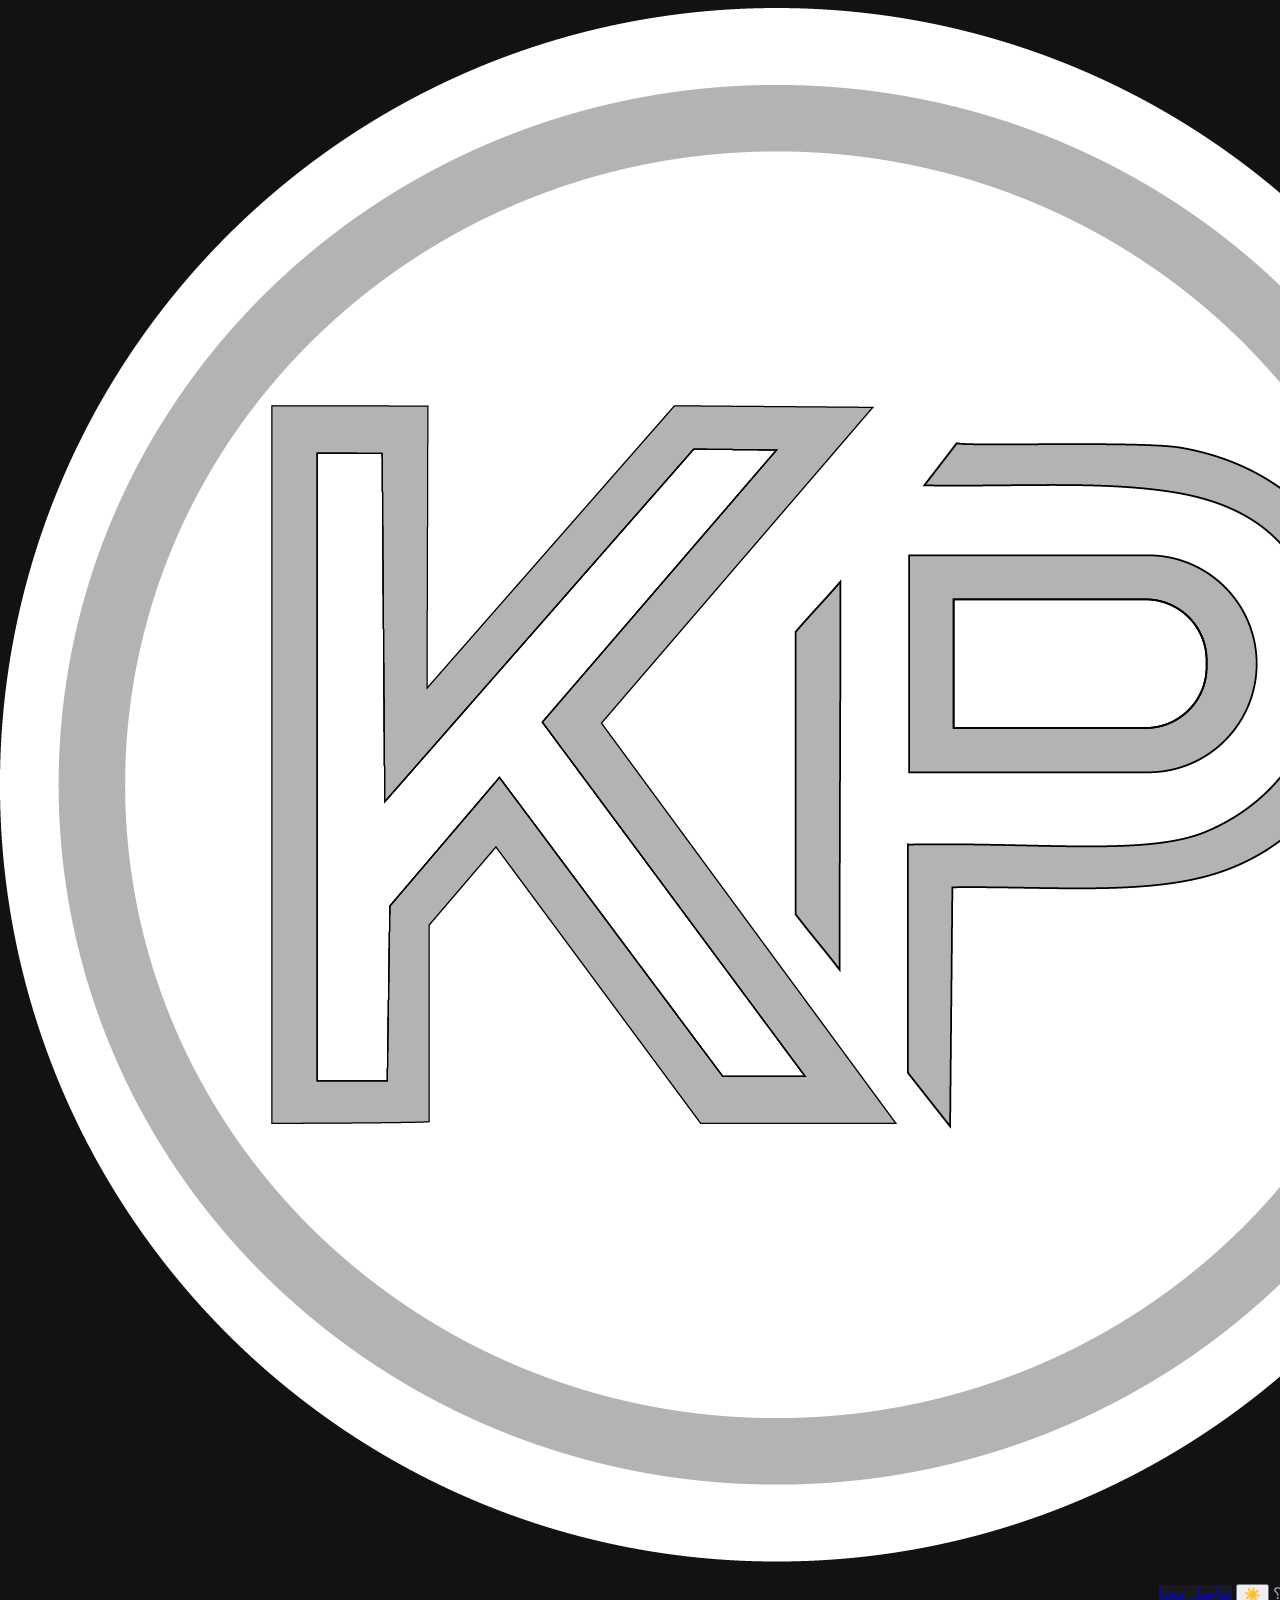
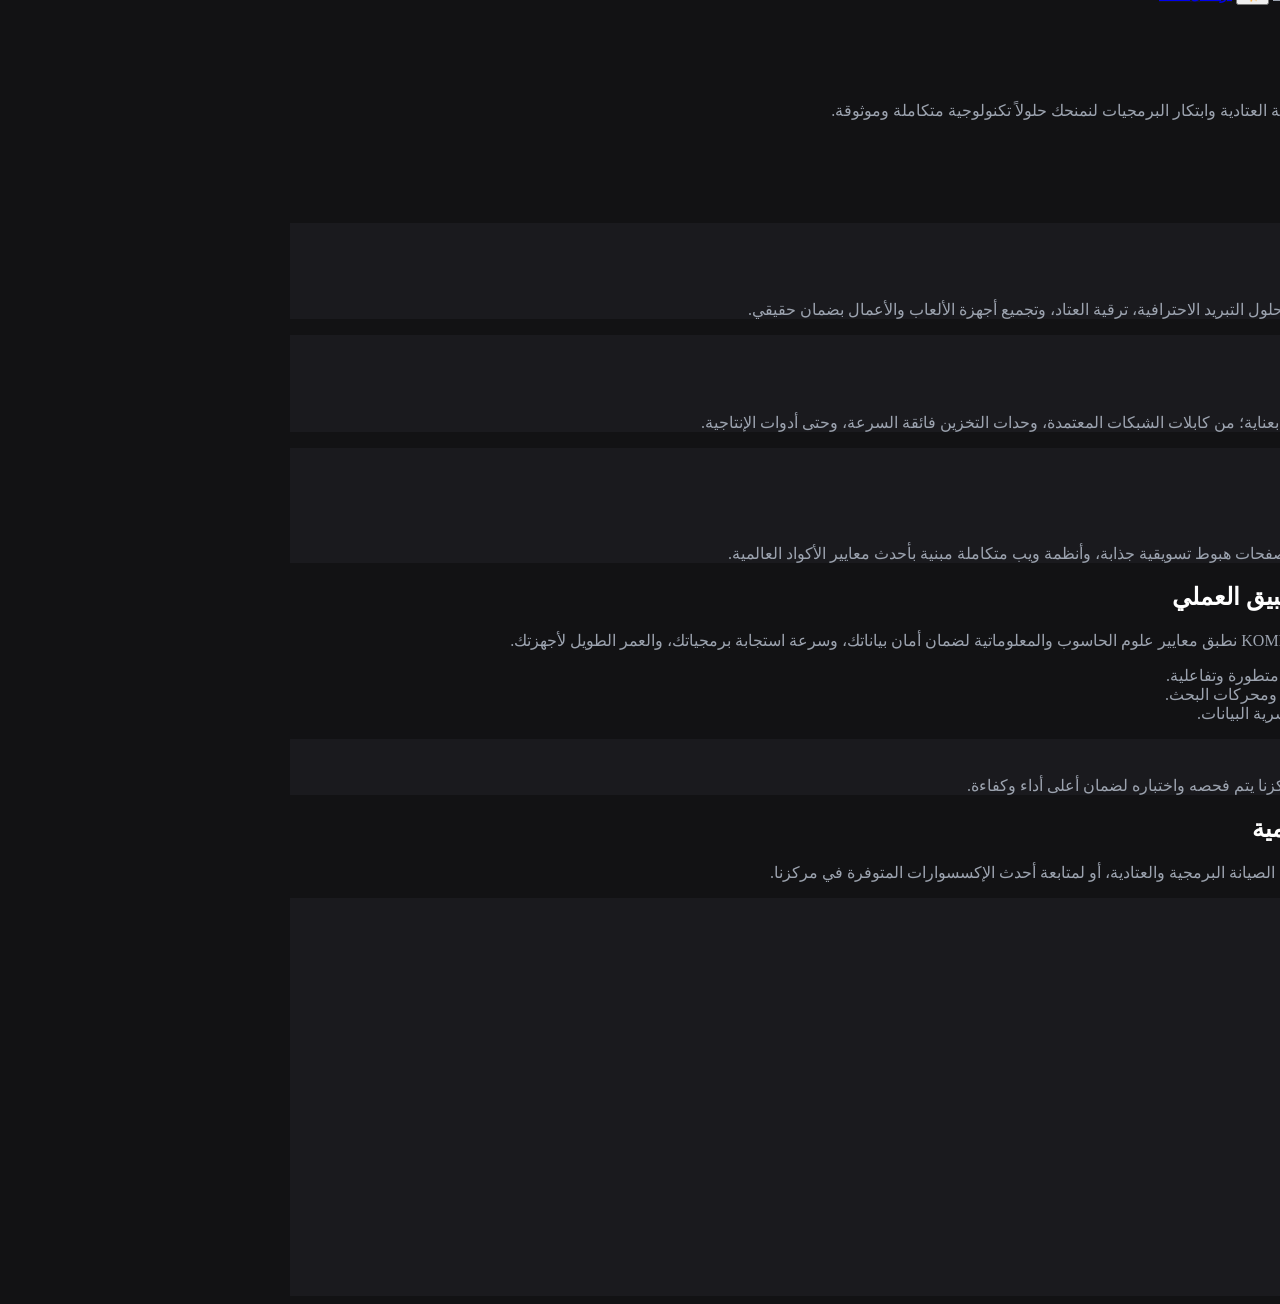
==== index.html @ 196defa0 "الإصدار 6.0: تفعيل الوضعين عبر الـ CSS، إصلاح القوائم الكاملة، وإعادة تأثير ظلال التواصل التفاعلية" ====
<!DOCTYPE html>
<html lang="ar" dir="rtl" class="scroll-smooth">
<head>
    <meta charset="UTF-8">
    <meta name="viewport" content="width=device-width, initial-scale=1.0">
    <title>KOMPEC | للبرمجيات وصيانة الكمبيوتر</title>
    <script src="https://cdn.tailwindcss.com"></script>
    <link rel="stylesheet" href="style.css">
    <link rel="stylesheet" href="https://cdnjs.cloudflare.com/ajax/libs/font-awesome/6.4.0/css/all.min.css">
</head>
<body class="custom-bg custom-text font-sans antialiased transition-colors duration-300">

    <!-- 1. الهيدر (القائمة الكاملة) -->
    <header class="sticky top-0 z-50 custom-bg/90 backdrop-blur-md border-b custom-border transition-colors duration-300">
        <div class="container mx-auto px-6 py-4 flex justify-between items-center">
            <a href="index.html" class="flex items-center space-x-3 space-x-reverse">
                <img src="images/logo.png" alt="KOMPEC Logo" class="w-10 h-10 object-contain shadow-[0_0_15px_rgba(37,99,235,0.3)]">
                <span class="text-xl font-black tracking-widest mr-2 custom-text bg-clip-text">KOMPEC</span>
            </a>
            
            <nav class="hidden md:flex items-center space-x-8 space-x-reverse text-sm font-medium">
                <a href="#hero" class="custom-text border-b-2 border-[#2563eb] pb-1 font-bold">الرئيسية</a>
                <a href="#services" class="custom-muted hover:text-[#2563eb] transition-colors duration-200">خدمات الصيانة</a>
                <a href="products.html" class="custom-muted hover:text-[#2563eb] transition-colors duration-200">منتجاتنا</a>
                <a href="#why-us" class="custom-muted hover:text-[#2563eb] transition-colors duration-200">لماذا نحن؟</a>
                
                <button id="theme-toggle" class="p-2 rounded-xl bg-gray-800 text-yellow-400 hover:bg-gray-700 transition">
                    <span id="theme-toggle-icon">☀️</span>
                </button>
                
                <a href="#contact" class="custom-card border custom-border hover:border-[#2563eb] px-4 py-2 rounded-xl text-xs font-bold transition-all shadow-md">
                    تواصل معنا
                </a>
            </nav>
        </div>
    </header>

    <!-- 2. القسم الرئيسي (Hero Section) -->
    <section id="hero" class="relative min-h-[85vh] flex items-center justify-center px-6 overflow-hidden">
        <div class="absolute top-1/4 left-1/4 w-96 h-96 bg-[#2563eb]/10 rounded-full blur-[120px]"></div>
        <div class="absolute bottom-1/4 right-1/4 w-96 h-96 bg-[#06b6d4]/10 rounded-full blur-[120px]"></div>

        <div class="text-center max-w-3xl relative z-10">
            <h1 class="text-4xl md:text-6xl font-extrabold mb-6 leading-tight custom-text">
                نأخذ أعمالك وأجهزتك إلى <br>
                <span class="bg-clip-text text-transparent bg-gradient-to-r from-[#2563eb] to-[#06b6d4]">مستوى الاحتراف الرقمي</span>
            </h1>
            <p class="custom-muted text-lg md:text-xl mb-10 leading-relaxed max-w-2xl mx-auto">
                في <span class="font-bold custom-text">KOMPEC</span>، نمزج بين دقة هندسة الصيانة العتادية وابتكار البرمجيات لنمنحك حلولاً تكنولوجية متكاملة وموثوقة.
            </p>
            <div class="flex flex-col sm:flex-row justify-center gap-4">
                <a href="#contact" class="bg-gradient-to-r from-[#2563eb] to-blue-600 text-white font-bold px-8 py-4 rounded-xl shadow-lg shadow-blue-500/20 transform hover:-translate-y-0.5 transition-all text-center">
                    ابدأ مشروعك معنا
                </a>
                <a href="products.html" class="custom-card border custom-border hover:border-gray-500 font-semibold px-8 py-4 rounded-xl transition-all text-center">
                    استكشف منتجاتنا
                </a>
            </div>
        </div>
    </section>

    <!-- 3. قسم الخدمات (بالنصوص الأصلية الكاملة) -->
    <section id="services" class="py-20 custom-bg px-6 border-t custom-border transition-colors duration-300">
        <div class="container mx-auto max-w-6xl">
            <div class="text-center mb-16">
                <h2 class="text-3xl font-bold mb-4 custom-text">خدماتنا الاحترافية</h2>
                <div class="w-12 h-1 bg-gradient-to-r from-[#2563eb] to-[#06b6d4] mx-auto rounded-full"></div>
            </div>
            
            <div class="grid grid-cols-1 md:grid-cols-3 gap-8">
                <!-- خدمة 1 -->
                <div class="custom-card p-8 rounded-2xl border custom-border hover:border-[#2563eb]/50 transition-all duration-300 group">
                    <div class="w-12 h-12 bg-[#2563eb]/10 rounded-xl flex items-center justify-center text-[#2563eb] mb-6 group-hover:bg-[#2563eb] group-hover:text-white transition-all">
                        <i class="fas fa-tools text-xl"></i>
                    </div>
                    <h3 class="text-xl font-bold mb-4 custom-text">صيانة وتجهيز العتاد</h3>
                    <p class="custom-muted leading-relaxed text-sm">
                        تشخيص هندسي دقيق للابتوب والكمبيوتر، حلول التبريد الاحترافية، ترقية العتاد، وتجميع أجهزة الألعاب والأعمال بضمان حقيقي.
                    </p>
                </div>

                <!-- خدمة 2 -->
                <div class="custom-card p-8 rounded-2xl border custom-border hover:border-[#06b6d4]/50 transition-all duration-300 group">
                    <div class="w-12 h-12 bg-[#06b6d4]/10 rounded-xl flex items-center justify-center text-[#06b6d4] mb-6 group-hover:bg-[#06b6d4] group-hover:text-white transition-all">
                        <i class="fas fa-shopping-bag text-xl"></i>
                    </div>
                    <h3 class="text-xl font-bold mb-4 custom-text">ملحقات وإكسسوارات رقمية</h3>
                    <p class="custom-muted leading-relaxed text-sm">
                        توفير إكسسوارات حاسوب أصلية ومختبرة بعناية؛ من كابلات الشبكات المعتمدة، وحدات التخزين فائقة السرعة، وحتى أدوات الإنتاجية.
                    </p>
                </div>

                <!-- خدمة 3 -->
                <div class="custom-card p-8 rounded-2xl border-2 border-[#2563eb] hover:border-[#06b6d4] transition-all duration-300 shadow-xl relative overflow-hidden group">
                    <span class="absolute top-0 left-0 bg-gradient-to-r from-[#2563eb] to-[#06b6d4] text-white text-[10px] font-bold tracking-widest px-3 py-1 rounded-br-lg">متميز</span>
                    <div class="w-12 h-12 bg-gradient-to-r from-[#2563eb] to-[#06b6d4] text-white rounded-xl flex items-center justify-center mb-6 shadow-md">
                        <i class="fas fa-code text-xl"></i>
                    </div>
                    <h3 class="text-xl font-bold mb-4 custom-text">تطوير وتصميم الويب</h3>
                    <p class="custom-muted leading-relaxed text-sm">
                        نصمم ونبني مواقع ويب متجاوبة بالكامل، صفحات هبوط تسويقية جذابة، وأنظمة ويب متكاملة مبنية بأحدث معايير الأكواد العالمية.
                    </p>
                </div>
            </div>
        </div>
    </section>

    <!-- 4. قسم لماذا نحن (بالنصوص الأصلية الكاملة) -->
    <section id="why-us" class="py-20 custom-bg px-6 border-t custom-border transition-colors duration-300 relative overflow-hidden">
        <div class="container mx-auto max-w-5xl relative z-10">
            <div class="grid grid-cols-1 md:grid-cols-2 gap-12 items-center">
                <div>
                    <h2 class="text-3xl font-bold mb-6 custom-text">الخبرة الأكاديمية تلتقي بالتطبيق العملي</h2>
                    <p class="custom-muted mb-8 leading-relaxed">
                        في السوق الكثير من الهواة، ولكن في <span class="font-bold">KOMPEC</span> نطبق معايير علوم الحاسوب والمعلوماتية لضمان أمان بياناتك، وسرعة استجابة برمجياتك، والعمر الطويل لأجهزتك.
                    </p>
                    <ul class="space-y-4 text-sm">
                        <li class="flex items-center">
                            <span class="text-[#06b6d4] ml-3 font-bold text-lg">✦</span>
                            <span class="custom-muted">حلول برمجية متقدمة ولغات ويب متطورة وتفاعلية.</span>
                        </li>
                        <li class="flex items-center">
                            <span class="text-[#2563eb] ml-3 font-bold text-lg">✦</span>
                            <span class="custom-muted">مواقع متوافقة هندسياً مع الهواتف ومحركات البحث.</span>
                        </li>
                        <li class="flex items-center">
                            <span class="text-[#06b6d4] ml-3 font-bold text-lg">✦</span>
                            <span class="custom-muted">احترام خصوصية الزبائن وضمان سرية البيانات.</span>
                        </li>
                    </ul>
                </div>
                
                <div class="custom-card p-8 rounded-2xl border custom-border text-center shadow-2xl transition-colors duration-300">
                    <div class="text-5xl font-black bg-clip-text text-transparent bg-gradient-to-r from-[#2563eb] to-[#06b6d4] mb-2">100%</div>
                    <div class="font-bold mb-2 custom-text">حلول مدعومة بالأسس الهندسية</div>
                    <div class="custom-muted text-xs leading-relaxed">كل صيانة وكل سطر برميجي يخرج من مركزنا يتم فحصه واختباره لضمان أعلى أداء وكفاءة.</div>
                </div>
            </div>
        </div>
    </section>

        <!-- 5. قسم اتصل بنا -->
    <section id="contact" class="py-20 custom-bg px-6 border-t custom-border transition-colors duration-300">
        <div class="container mx-auto max-w-5xl text-center">
            <h2 class="text-3xl font-bold mb-4 custom-text">تواصل معنا عبر منصاتنا الرقمية</h2>
            <p class="custom-muted mb-12 max-w-xl mx-auto">تواصل معنا مباشرة للاستفسار عن خدمات الصيانة البرمجية والعتادية، أو لمتابعة أحدث الإكسسوارات المتوفرة في مركزنا.</p>
            
            <div class="grid grid-cols-1 md:grid-cols-3 gap-8 text-center">
                
                <div class="custom-card p-6 rounded-2xl border custom-border flex flex-col items-center justify-between group hover:border-emerald-500 hover:shadow-[0_0_25px_rgba(16,185,129,0.15)] transition-all duration-300">
                    <div class="mb-4 flex flex-col items-center">
                        <i class="fab fa-whatsapp text-4xl text-emerald-500 group-hover:scale-110 transition-transform duration-300"></i>
                        <h3 class="font-bold mt-3 custom-text">واتساب (WhatsApp)</h3>
                        <a href="https://wa.me/963991856359" target="_blank" class="text-xs text-emerald-400 hover:underline block mt-1">0991856359</a>
                    </div>
                    <div class="w-32 h-32 bg-gray-900 rounded-xl p-2 mb-4 flex items-center justify-center border custom-border">
                        <img src="images/qr-whatsapp.png" alt="WhatsApp QR" class="w-full h-full object-contain">
                    </div>
                    <a href="https://wa.me/963991856359" target="_blank" class="w-full bg-emerald-600 hover:bg-emerald-500 text-white text-xs font-bold py-2.5 px-4 rounded-xl transition shadow-md shadow-emerald-900/20">
                        مراسلة فورية
                    </a>
                </div>

                <div class="custom-card p-6 rounded-2xl border custom-border flex flex-col items-center justify-between group hover:border-blue-600 hover:shadow-[0_0_25px_rgba(37,99,235,0.15)] transition-all duration-300">
                    <div class="mb-4 flex flex-col items-center">
                        <i class="fab fa-facebook text-4xl text-blue-500 group-hover:scale-110 transition-transform duration-300"></i>
                        <h3 class="font-bold mt-3 custom-text">فيسبوك (Facebook)</h3>
                        <a href="#" target="_blank" class="text-xs text-blue-400 hover:underline block mt-1">صفحتنا الرسمية</a>
                    </div>
                    <div class="w-32 h-32 bg-gray-900 rounded-xl p-2 mb-4 flex items-center justify-center border custom-border">
                        <img src="images/qr-facebook.png" alt="Facebook QR" class="w-full h-full object-contain">
                    </div>
                    <a href="#" target="_blank" class="w-full bg-blue-600 hover:bg-blue-500 text-white text-xs font-bold py-2.5 px-4 rounded-xl transition shadow-md shadow-blue-900/20">
                        زيارة الصفحة
                    </a>
                </div>

                <div class="custom-card p-6 rounded-2xl border custom-border flex flex-col items-center justify-between group hover:border-pink-500 hover:shadow-[0_0_25px_rgba(236,72,153,0.15)] transition-all duration-300">
                    <div class="mb-4 flex flex-col items-center">
                        <i class="fab fa-instagram text-4xl text-transparent bg-clip-text bg-gradient-to-tr from-yellow-500 via-pink-500 to-purple-500 group-hover:scale-110 transition-transform duration-300"></i>
                        <h3 class="font-bold mt-3 custom-text">إنستغرام (Instagram)</h3>
                        <a href="#" target="_blank" class="text-xs text-pink-400 hover:underline block mt-1">@KOMPEC_STORE</a>
                    </div>
                    <div class="w-32 h-32 bg-gray-900 rounded-xl p-2 mb-4 flex items-center justify-center border custom-border">
                        <img src="images/qr-instagram.png" alt="Instagram QR" class="w-full h-full object-contain">
                    </div>
                    <a href="#" target="_blank" class="w-full bg-gradient-to-r from-pink-600 to-purple-600 text-white text-xs font-bold py-2.5 px-4 rounded-xl transition shadow-md shadow-pink-900/20">
                        متابعة الحساب
                    </a>
                </div>

            </div>
        </div>
    </section>

    <!-- سكربت التبديل -->
    <script>
        const toggleBtn = document.getElementById('theme-toggle');
        const toggleIcon = document.getElementById('theme-toggle-icon');
        
        if (localStorage.getItem('theme') === 'light') {
            document.body.classList.add('light');
            toggleIcon.innerText = '🌙';
        }

        toggleBtn.addEventListener('click', () => {
            document.body.classList.toggle('light');
            if (document.body.classList.contains('light')) {
                toggleIcon.innerText = '🌙';
                localStorage.setItem('theme', 'light');
            } else {
                toggleIcon.innerText = '☀️';
                localStorage.setItem('theme', 'dark');
            }
        });
    </script>
</body>
</html>
---- style.css ----
/* الألوان الافتراضية للوضع الداكن (Dark Mode) */
:root {
    --bg-base: #121214;
    --bg-card: #1a1a1e;
    --text-main: #ffffff;
    --text-muted: #9ca3af;
    --border-color: #1f2937;
}

/* الألوان عند الانتقال للوضع الفاتح (Light Mode) */
body.light {
    --bg-base: #f9fafb;
    --bg-card: #ffffff;
    --text-main: #111827;
    --text-muted: #4b5563;
    --border-color: #e5e7eb;
}

/* تطبيق المتغيرات على كلاسات مخصصة سنستخدمها في الـ HTML */
.custom-bg { background-color: var(--bg-base) !important; }
.custom-card { background-color: var(--bg-card) !important; }
.custom-text { color: var(--text-main) !important; }
.custom-muted { color: var(--text-muted) !important; }
.custom-border { border-color: var(--border-color) !important; }
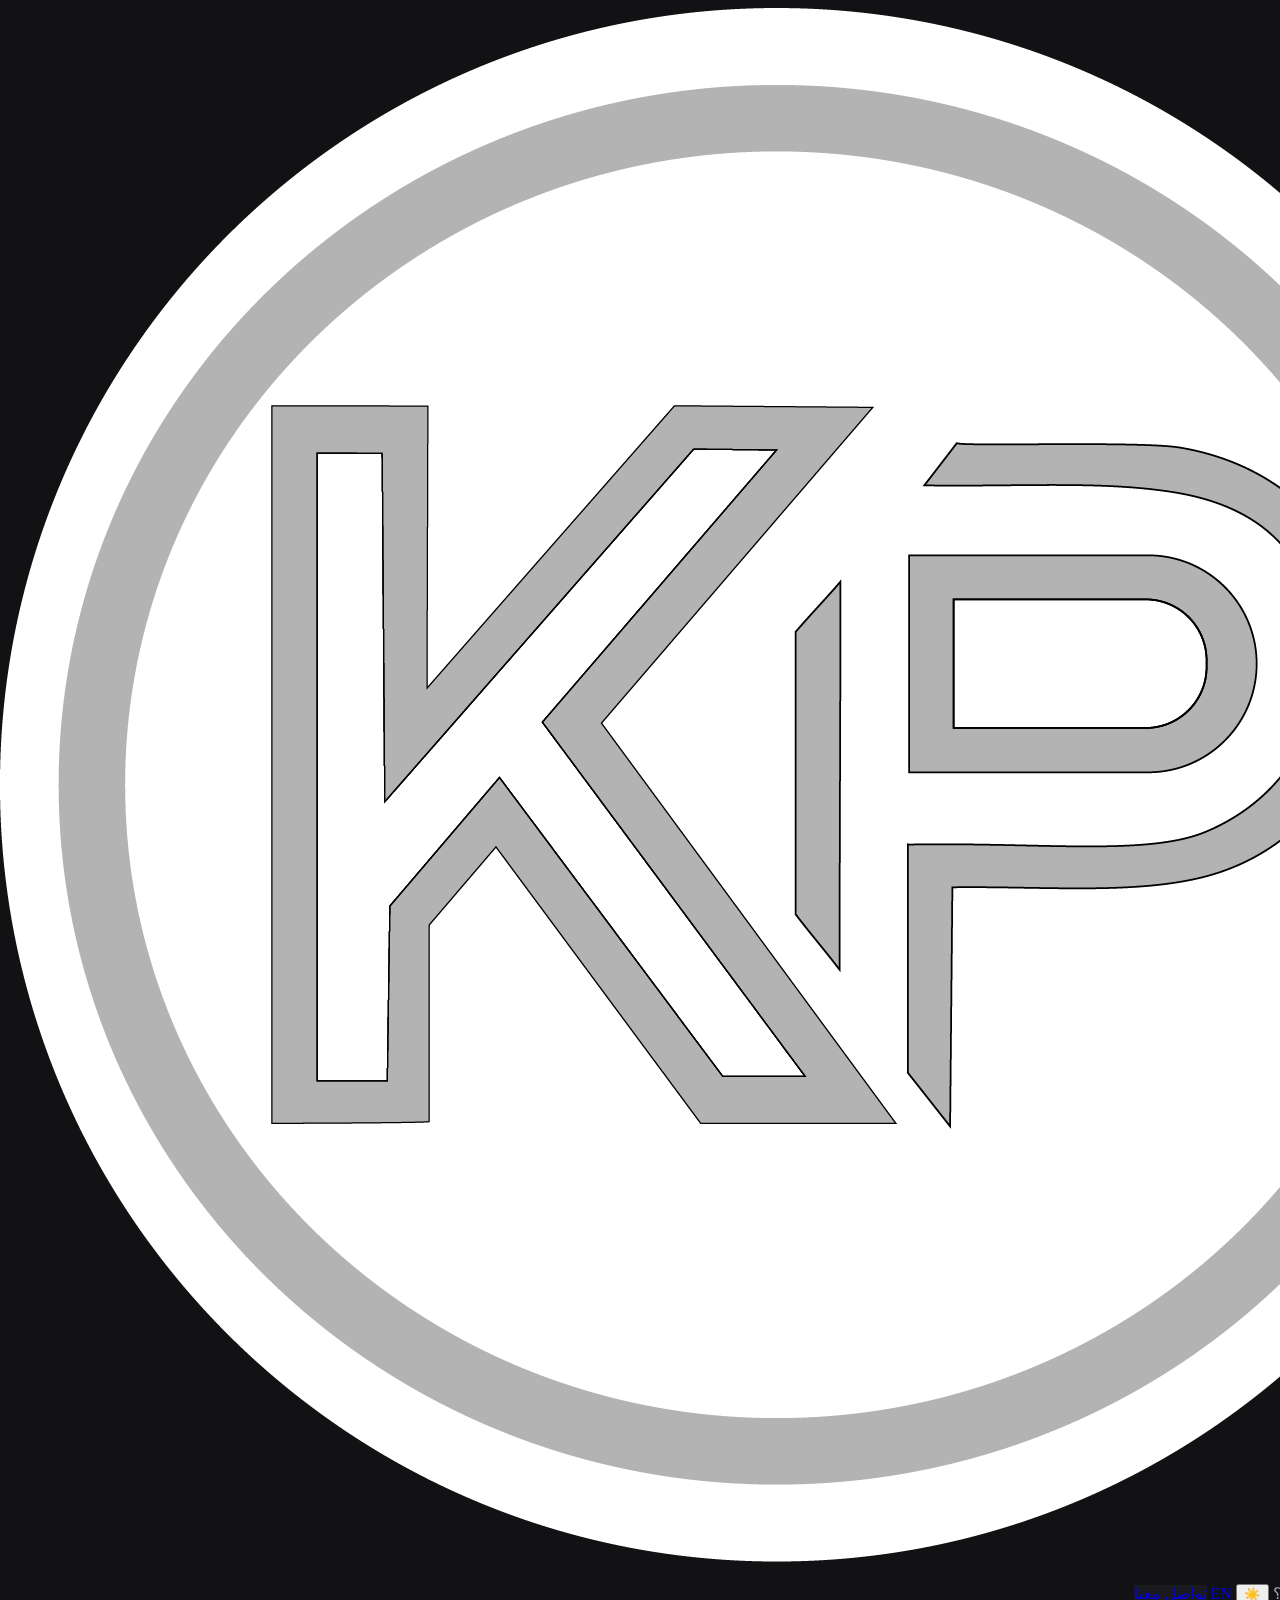
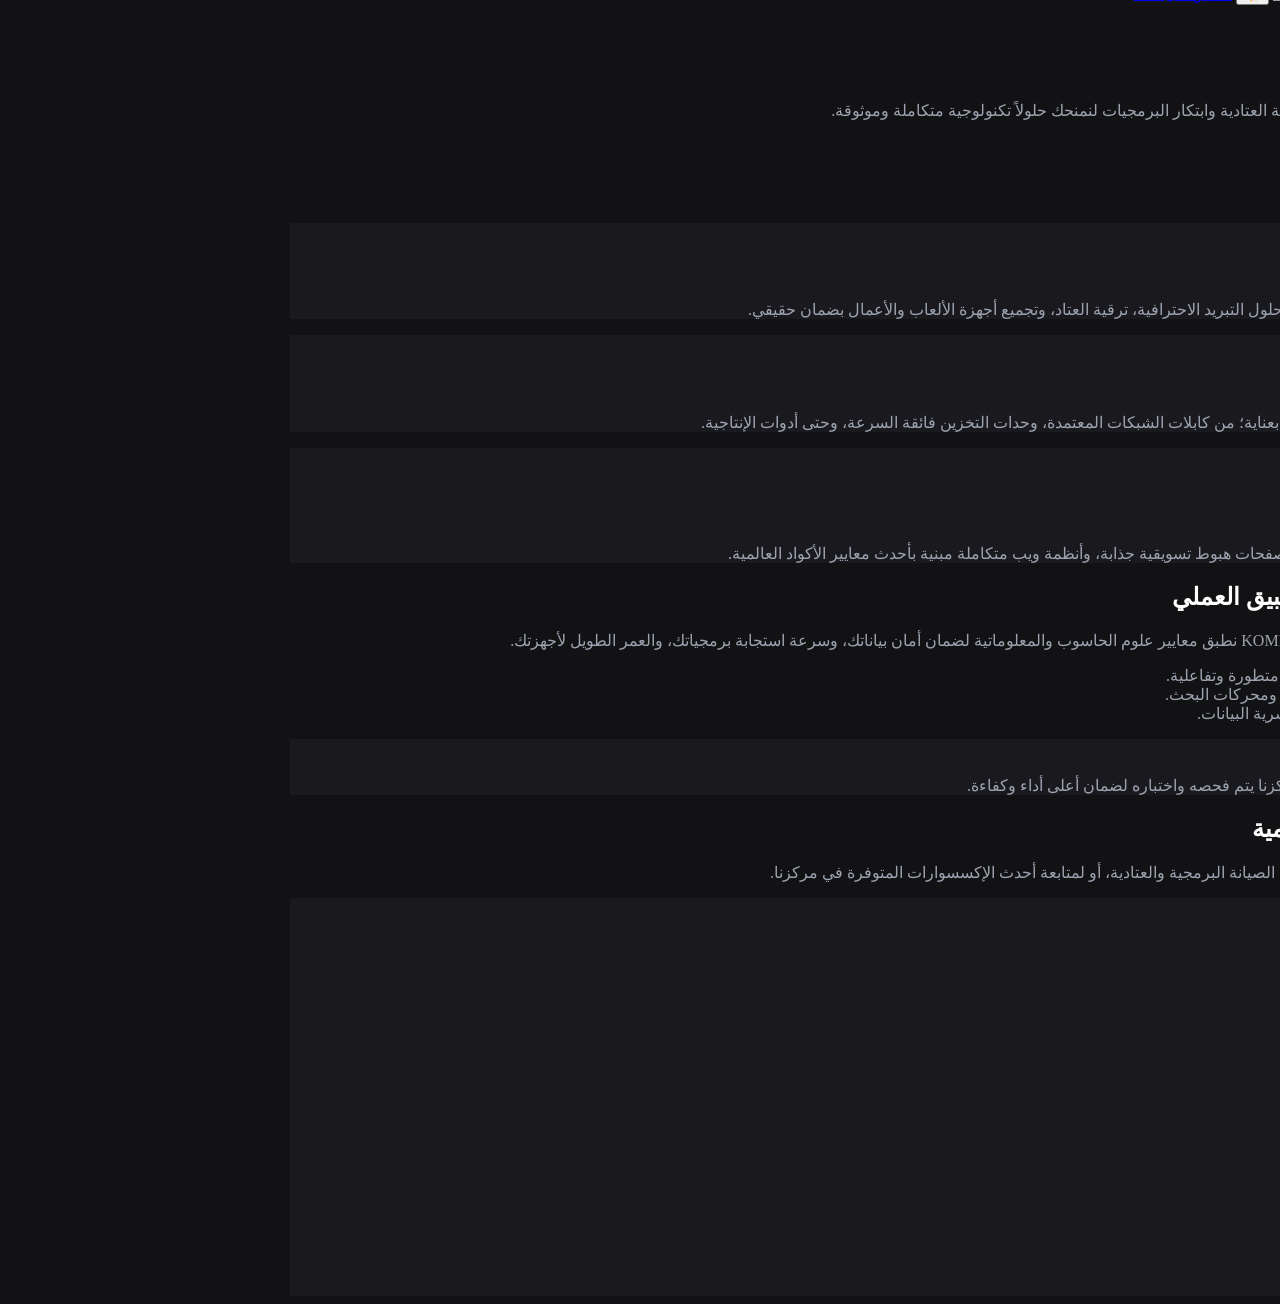
==== commit d996c8b3: "الإصدار 8.0: إنشاء ملف script.js مستقل وتفعيل أنيميشن التمرير لجميع الأقسام" ====
--- a/index.html
+++ b/index.html
@@ -25,8 +25,12 @@
                 <a href="#why-us" class="custom-muted hover:text-[#2563eb] transition-colors duration-200">لماذا نحن؟</a>
                 
                 <button id="theme-toggle" class="p-2 rounded-xl bg-gray-800 text-yellow-400 hover:bg-gray-700 transition">
-                    <span id="theme-toggle-icon">☀️</span>
+                       <span id="theme-toggle-icon">☀️</span>
                 </button>
+
+                <a href="index-en.html" class="p-2 rounded-xl bg-gray-800 text-white hover:bg-gray-700 transition font-bold text-xs flex items-center justify-center">
+                    EN
+                </a>
                 
                 <a href="#contact" class="custom-card border custom-border hover:border-[#2563eb] px-4 py-2 rounded-xl text-xs font-bold transition-all shadow-md">
                     تواصل معنا
@@ -36,7 +40,7 @@
     </header>
 
     <!-- 2. القسم الرئيسي (Hero Section) -->
-    <section id="hero" class="relative min-h-[85vh] flex items-center justify-center px-6 overflow-hidden">
+    <section id="hero" class="relative min-h-[85vh] flex items-center justify-center px-6 overflow-hidden reveal">
         <div class="absolute top-1/4 left-1/4 w-96 h-96 bg-[#2563eb]/10 rounded-full blur-[120px]"></div>
         <div class="absolute bottom-1/4 right-1/4 w-96 h-96 bg-[#06b6d4]/10 rounded-full blur-[120px]"></div>
 
@@ -60,7 +64,7 @@
     </section>
 
     <!-- 3. قسم الخدمات (بالنصوص الأصلية الكاملة) -->
-    <section id="services" class="py-20 custom-bg px-6 border-t custom-border transition-colors duration-300">
+    <section id="services" class="py-20 custom-bg px-6 border-t custom-border transition-colors duration-350 reveal">
         <div class="container mx-auto max-w-6xl">
             <div class="text-center mb-16">
                 <h2 class="text-3xl font-bold mb-4 custom-text">خدماتنا الاحترافية</h2>
@@ -106,7 +110,7 @@
     </section>
 
     <!-- 4. قسم لماذا نحن (بالنصوص الأصلية الكاملة) -->
-    <section id="why-us" class="py-20 custom-bg px-6 border-t custom-border transition-colors duration-300 relative overflow-hidden">
+    <section id="why-us" class="py-20 custom-bg px-6 border-t custom-border transition-colors duration-300 relative overflow-hidden reveal">
         <div class="container mx-auto max-w-5xl relative z-10">
             <div class="grid grid-cols-1 md:grid-cols-2 gap-12 items-center">
                 <div>
@@ -140,7 +144,7 @@
     </section>
 
         <!-- 5. قسم اتصل بنا -->
-    <section id="contact" class="py-20 custom-bg px-6 border-t custom-border transition-colors duration-300">
+    <section id="contact" class="py-20 custom-bg px-6 border-t custom-border transition-colors duration-300 reveal">
         <div class="container mx-auto max-w-5xl text-center">
             <h2 class="text-3xl font-bold mb-4 custom-text">تواصل معنا عبر منصاتنا الرقمية</h2>
             <p class="custom-muted mb-12 max-w-xl mx-auto">تواصل معنا مباشرة للاستفسار عن خدمات الصيانة البرمجية والعتادية، أو لمتابعة أحدث الإكسسوارات المتوفرة في مركزنا.</p>
@@ -194,25 +198,6 @@
     </section>
 
     <!-- سكربت التبديل -->
-    <script>
-        const toggleBtn = document.getElementById('theme-toggle');
-        const toggleIcon = document.getElementById('theme-toggle-icon');
-        
-        if (localStorage.getItem('theme') === 'light') {
-            document.body.classList.add('light');
-            toggleIcon.innerText = '🌙';
-        }
-
-        toggleBtn.addEventListener('click', () => {
-            document.body.classList.toggle('light');
-            if (document.body.classList.contains('light')) {
-                toggleIcon.innerText = '🌙';
-                localStorage.setItem('theme', 'light');
-            } else {
-                toggleIcon.innerText = '☀️';
-                localStorage.setItem('theme', 'dark');
-            }
-        });
-    </script>
+   <script src="script.js"></script>
 </body>
 </html>
--- a/style.css
+++ b/style.css
@@ -21,4 +21,16 @@
 .custom-card { background-color: var(--bg-card) !important; }
 .custom-text { color: var(--text-main) !important; }
 .custom-muted { color: var(--text-muted) !important; }
-.custom-border { border-color: var(--border-color) !important; }+.custom-border { border-color: var(--border-color) !important; }    
+/* تأثير الظهور التدريجي عند التمرير */
+.reveal {
+    opacity: 0;
+    transform: translateY(40px);
+    transition: cubic-bezier(0.4, 0, 0.2, 1) 0.8s;
+}
+
+/* الكلاس الذي ستضيفه الجافا سكريبت تلقائياً عند النزول */
+.reveal.show {
+    opacity: 1;
+    transform: translateY(0);
+}
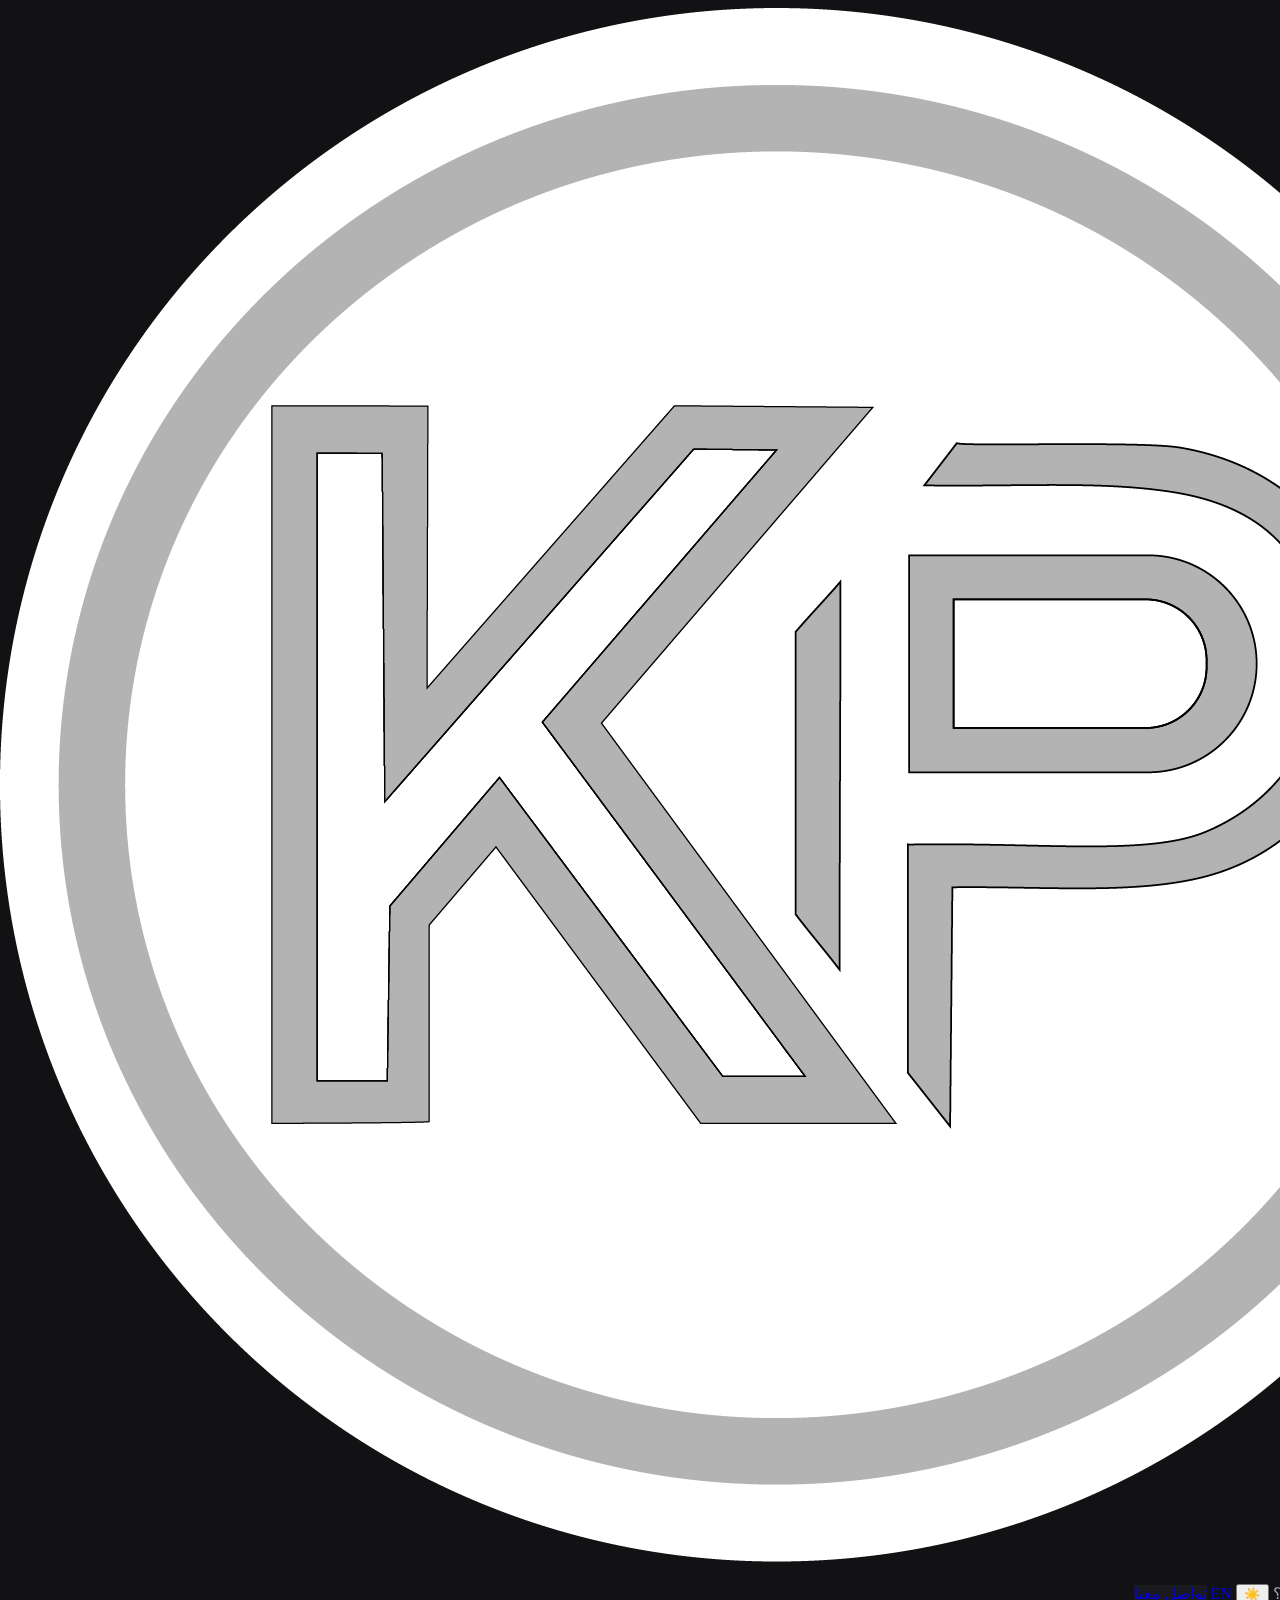
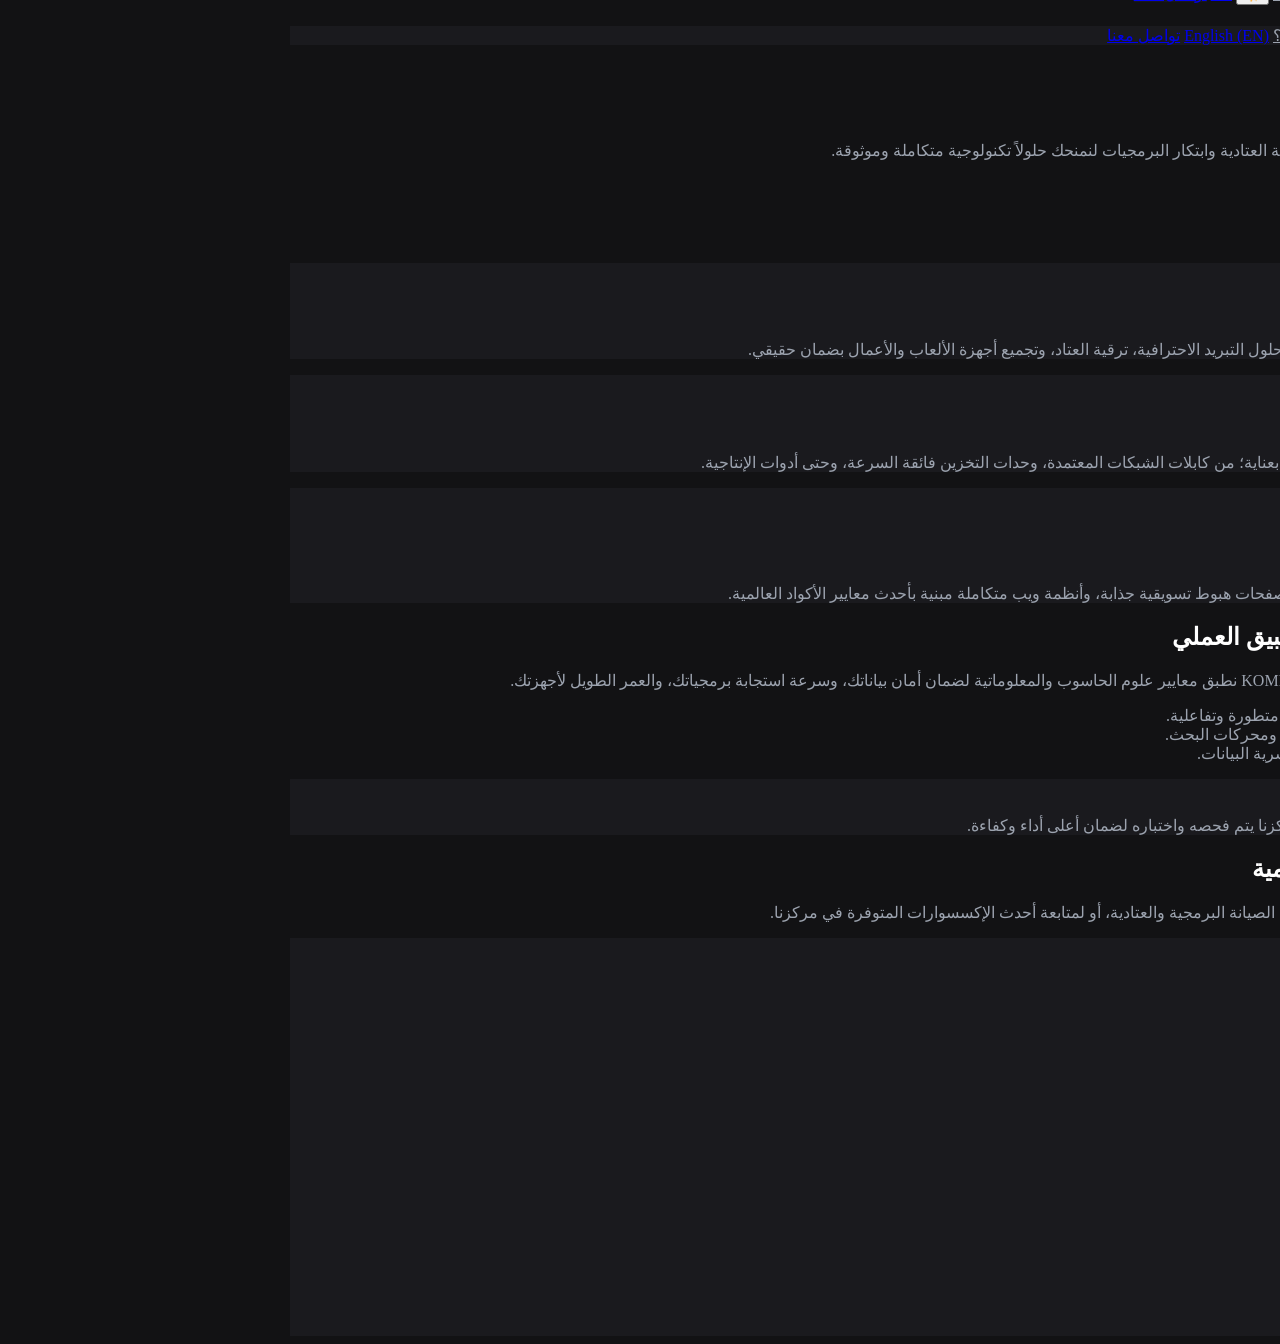
==== commit f9105342: "الإصدار 9.0: إضافة قائمة البرجر المتجاوبة لمتصفحي الموبايل وتحديث أزرار التنقل" ====
--- a/index.html
+++ b/index.html
@@ -12,35 +12,49 @@
 
     <!-- 1. الهيدر (القائمة الكاملة) -->
     <header class="sticky top-0 z-50 custom-bg/90 backdrop-blur-md border-b custom-border transition-colors duration-300">
-        <div class="container mx-auto px-6 py-4 flex justify-between items-center">
+        <div class="container mx-auto px-6 py-4 flex justify-between items-center relative">
+            
             <a href="index.html" class="flex items-center space-x-3 space-x-reverse">
                 <img src="images/logo.png" alt="KOMPEC Logo" class="w-10 h-10 object-contain shadow-[0_0_15px_rgba(37,99,235,0.3)]">
-                <span class="text-xl font-black tracking-widest mr-2 custom-text bg-clip-text">KOMPEC</span>
+                <span class="text-xl font-black tracking-widest mr-2 custom-text">KOMPEC</span>
             </a>
             
             <nav class="hidden md:flex items-center space-x-8 space-x-reverse text-sm font-medium">
                 <a href="#hero" class="custom-text border-b-2 border-[#2563eb] pb-1 font-bold">الرئيسية</a>
-                <a href="#services" class="custom-muted hover:text-[#2563eb] transition-colors duration-200">خدمات الصيانة</a>
-                <a href="products.html" class="custom-muted hover:text-[#2563eb] transition-colors duration-200">منتجاتنا</a>
-                <a href="#why-us" class="custom-muted hover:text-[#2563eb] transition-colors duration-200">لماذا نحن؟</a>
+                <a href="#services" class="custom-muted hover:text-[#2563eb] transition-colors">خدمات الصيانة</a>
+                <a href="products.html" class="custom-muted hover:text-[#2563eb] transition-colors">منتجاتنا</a>
+                <a href="#why-us" class="custom-muted hover:text-[#2563eb] transition-colors">لماذا نحن؟</a>
                 
                 <button id="theme-toggle" class="p-2 rounded-xl bg-gray-800 text-yellow-400 hover:bg-gray-700 transition">
-                       <span id="theme-toggle-icon">☀️</span>
+                    <span>☀️</span>
                 </button>
-
-                <a href="index-en.html" class="p-2 rounded-xl bg-gray-800 text-white hover:bg-gray-700 transition font-bold text-xs flex items-center justify-center">
-                    EN
-                </a>
-                
-                <a href="#contact" class="custom-card border custom-border hover:border-[#2563eb] px-4 py-2 rounded-xl text-xs font-bold transition-all shadow-md">
-                    تواصل معنا
-                </a>
+                <a href="index-en.html" class="p-2 rounded-xl bg-gray-800 text-white text-xs font-bold">EN</a>
+                <a href="#contact" class="custom-card border custom-border px-4 py-2 rounded-xl text-xs font-bold">تواصل معنا</a>
             </nav>
+
+            <div class="flex items-center space-x-3 space-x-reverse md:hidden">
+                <button id="theme-toggle-mobile" class="p-2 rounded-xl bg-gray-800 text-yellow-400 text-xs">
+                    <span>☀️</span>
+                </button>
+                <button id="menu-btn" class="p-2 rounded-xl bg-gray-800 text-white focus:outline-none">
+                    <i class="fas fa-bars text-lg" id="menu-icon"></i>
+                </button>
+            </div>
+
+            <div id="mobile-menu" class="hidden absolute top-full left-0 w-full custom-card border-b custom-border flex flex-col p-6 space-y-4 text-center shadow-xl md:hidden transition-all">
+                <a href="#hero" class="mobile-nav-link block font-bold text-sm">الرئيسية</a>
+                <a href="#services" class="mobile-nav-link block font-bold text-sm custom-muted">خدمات الصيانة</a>
+                <a href="products.html" class="block font-bold text-sm custom-muted">منتجاتنا</a>
+                <a href="#why-us" class="mobile-nav-link block font-bold text-sm custom-muted">لماذا نحن؟</a>
+                <a href="index-en.html" class="block font-bold text-sm text-[#2563eb]">English (EN)</a>
+                <a href="#contact" class="mobile-nav-link bg-[#2563eb] text-white py-2.5 rounded-xl text-xs font-bold block">تواصل معنا</a>
+            </div>
+
         </div>
     </header>
 
     <!-- 2. القسم الرئيسي (Hero Section) -->
-    <section id="hero" class="relative min-h-[85vh] flex items-center justify-center px-6 overflow-hidden reveal">
+    <section id="hero" class="relative min-h-[85vh] flex items-center justify-center px-6 overflow-hidden">
         <div class="absolute top-1/4 left-1/4 w-96 h-96 bg-[#2563eb]/10 rounded-full blur-[120px]"></div>
         <div class="absolute bottom-1/4 right-1/4 w-96 h-96 bg-[#06b6d4]/10 rounded-full blur-[120px]"></div>
 
@@ -64,7 +78,7 @@
     </section>
 
     <!-- 3. قسم الخدمات (بالنصوص الأصلية الكاملة) -->
-    <section id="services" class="py-20 custom-bg px-6 border-t custom-border transition-colors duration-350 reveal">
+    <section id="services" class="py-20 custom-bg px-6 border-t custom-border transition-colors duration-300">
         <div class="container mx-auto max-w-6xl">
             <div class="text-center mb-16">
                 <h2 class="text-3xl font-bold mb-4 custom-text">خدماتنا الاحترافية</h2>
@@ -110,7 +124,7 @@
     </section>
 
     <!-- 4. قسم لماذا نحن (بالنصوص الأصلية الكاملة) -->
-    <section id="why-us" class="py-20 custom-bg px-6 border-t custom-border transition-colors duration-300 relative overflow-hidden reveal">
+    <section id="why-us" class="py-20 custom-bg px-6 border-t custom-border transition-colors duration-300 relative overflow-hidden">
         <div class="container mx-auto max-w-5xl relative z-10">
             <div class="grid grid-cols-1 md:grid-cols-2 gap-12 items-center">
                 <div>
@@ -144,7 +158,7 @@
     </section>
 
         <!-- 5. قسم اتصل بنا -->
-    <section id="contact" class="py-20 custom-bg px-6 border-t custom-border transition-colors duration-300 reveal">
+    <section id="contact" class="py-20 custom-bg px-6 border-t custom-border transition-colors duration-300">
         <div class="container mx-auto max-w-5xl text-center">
             <h2 class="text-3xl font-bold mb-4 custom-text">تواصل معنا عبر منصاتنا الرقمية</h2>
             <p class="custom-muted mb-12 max-w-xl mx-auto">تواصل معنا مباشرة للاستفسار عن خدمات الصيانة البرمجية والعتادية، أو لمتابعة أحدث الإكسسوارات المتوفرة في مركزنا.</p>
